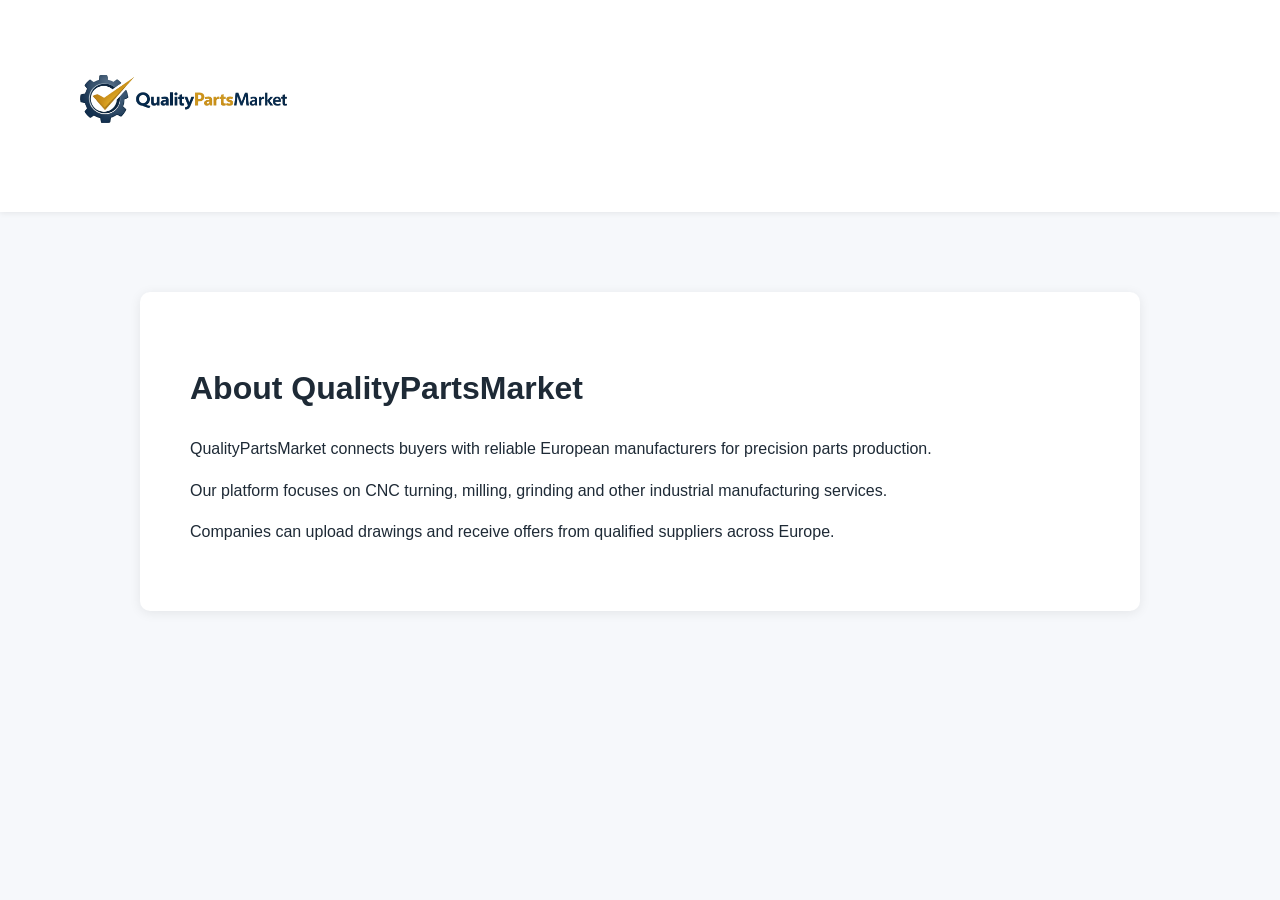
==== about.html @ a3151d11 "Create about.html" ====
<!DOCTYPE html>
<html lang="en">
<head>
<meta charset="UTF-8">
<meta name="viewport" content="width=device-width, initial-scale=1.0">
<title>About | QualityPartsMarket</title>

<style>

body{
margin:0;
font-family:Arial, Helvetica, sans-serif;
background:#f6f8fb;
color:#1e2a36;
}

.header{
background:white;
display:flex;
align-items:center;
padding:6px 40px;
box-shadow:0 1px 6px rgba(0,0,0,0.08);
}

.logo{
height:200px;
}

.container{
max-width:900px;
margin:80px auto;
background:white;
padding:50px;
border-radius:10px;
box-shadow:0 2px 12px rgba(0,0,0,0.08);
line-height:1.6;
}

@media (max-width:768px){
.header{padding:6px 6px;}
.logo{height:200px;}
.container{margin:40px 20px;padding:30px;}
}

</style>
</head>

<body>

<header class="header">
<img src="logo1.png" class="logo">
</header>

<div class="container">

<h1>About QualityPartsMarket</h1>

<p>
QualityPartsMarket connects buyers with reliable European manufacturers
for precision parts production.
</p>

<p>
Our platform focuses on CNC turning, milling, grinding and other
industrial manufacturing services.
</p>

<p>
Companies can upload drawings and receive offers from qualified suppliers
across Europe.
</p>

</div>

</body>
</html>
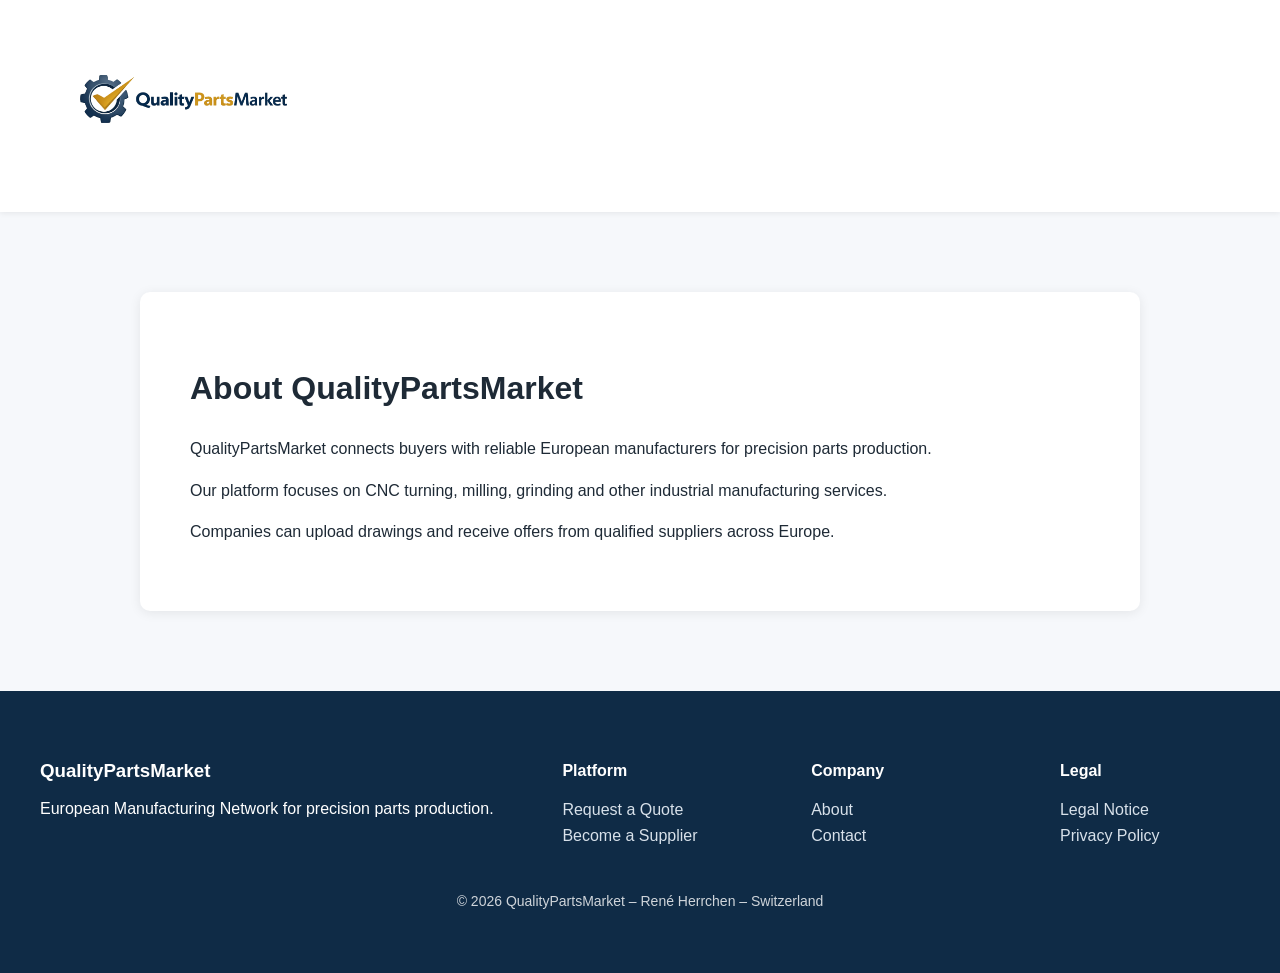
==== commit 00ee6384: "Update about.html" ====
--- a/about.html
+++ b/about.html
@@ -41,7 +41,39 @@
 .logo{height:200px;}
 .container{margin:40px 20px;padding:30px;}
 }
+.footer{
+background:#0f2b46;
+color:white;
+padding:50px 40px;
+margin-top:80px;
+}
 
+.footer-container{
+display:flex;
+justify-content:space-between;
+flex-wrap:wrap;
+max-width:1200px;
+margin:auto;
+gap:40px;
+}
+
+.footer-col{
+min-width:180px;
+}
+
+.footer-col a{
+display:block;
+color:#d8e1ea;
+text-decoration:none;
+margin-bottom:8px;
+}
+
+.footer-bottom{
+text-align:center;
+margin-top:40px;
+font-size:14px;
+opacity:0.8;
+}
 </style>
 </head>
 
@@ -71,6 +103,39 @@
 </p>
 
 </div>
+<footer class="footer">
 
+<div class="footer-container">
+
+<div class="footer-col">
+<h3>QualityPartsMarket</h3>
+<p>European Manufacturing Network for precision parts production.</p>
+</div>
+
+<div class="footer-col">
+<h4>Platform</h4>
+<a href="rfq.html">Request a Quote</a>
+<a href="supplier.html">Become a Supplier</a>
+</div>
+
+<div class="footer-col">
+<h4>Company</h4>
+<a href="about.html">About</a>
+<a href="contact.html">Contact</a>
+</div>
+
+<div class="footer-col">
+<h4>Legal</h4>
+<a href="legal.html">Legal Notice</a>
+<a href="privacy.html">Privacy Policy</a>
+</div>
+
+</div>
+
+<p class="footer-bottom">
+© 2026 QualityPartsMarket – René Herrchen – Switzerland
+</p>
+
+</footer>
 </body>
 </html>
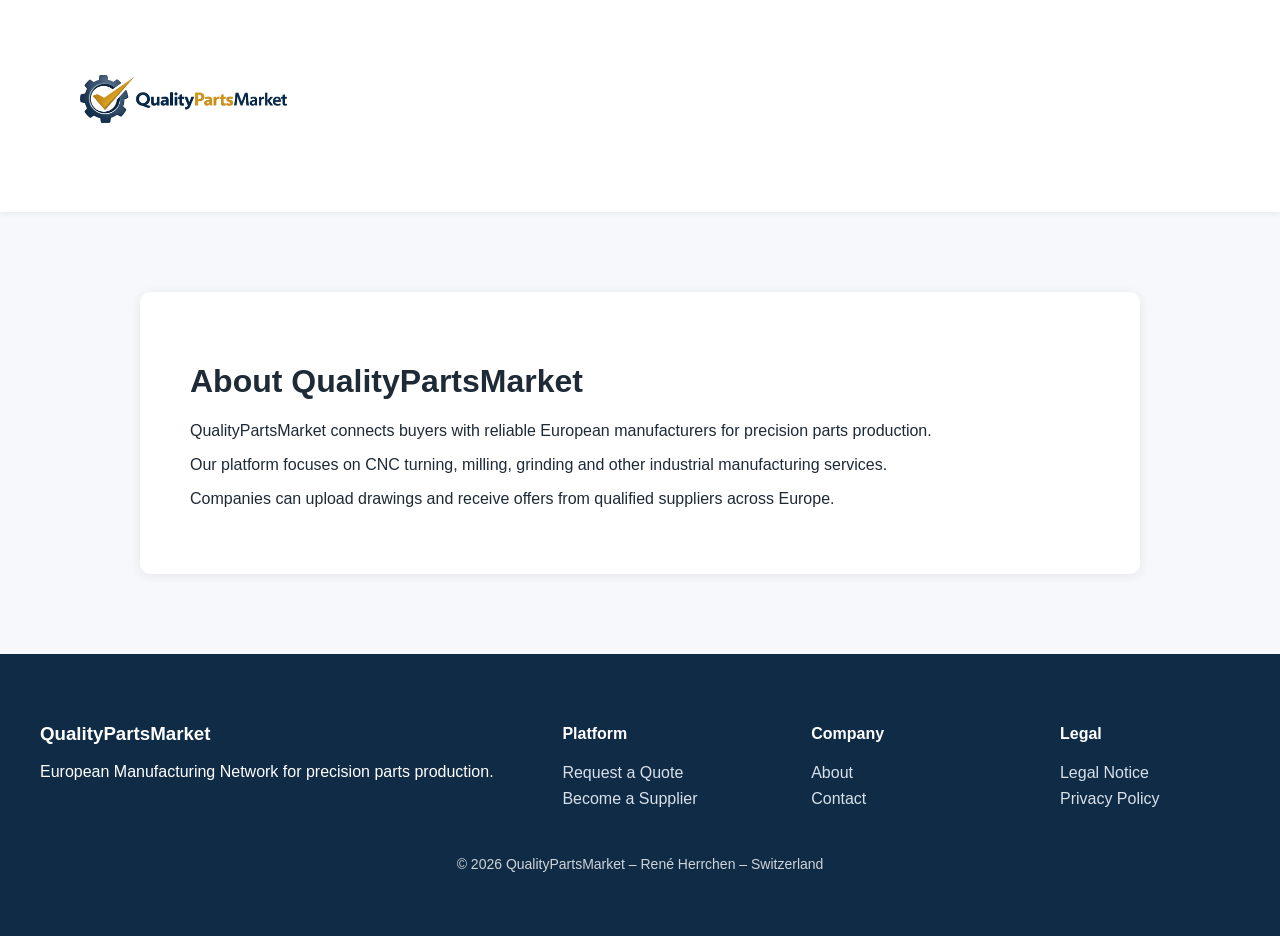
==== commit 81810991: "Update about.html" ====
--- a/about.html
+++ b/about.html
@@ -5,76 +5,7 @@
 <meta name="viewport" content="width=device-width, initial-scale=1.0">
 <title>About | QualityPartsMarket</title>
 
-<style>
-
-body{
-margin:0;
-font-family:Arial, Helvetica, sans-serif;
-background:#f6f8fb;
-color:#1e2a36;
-}
-
-.header{
-background:white;
-display:flex;
-align-items:center;
-padding:6px 40px;
-box-shadow:0 1px 6px rgba(0,0,0,0.08);
-}
-
-.logo{
-height:200px;
-}
-
-.container{
-max-width:900px;
-margin:80px auto;
-background:white;
-padding:50px;
-border-radius:10px;
-box-shadow:0 2px 12px rgba(0,0,0,0.08);
-line-height:1.6;
-}
-
-@media (max-width:768px){
-.header{padding:6px 6px;}
-.logo{height:200px;}
-.container{margin:40px 20px;padding:30px;}
-}
-.footer{
-background:#0f2b46;
-color:white;
-padding:50px 40px;
-margin-top:80px;
-}
-
-.footer-container{
-display:flex;
-justify-content:space-between;
-flex-wrap:wrap;
-max-width:1200px;
-margin:auto;
-gap:40px;
-}
-
-.footer-col{
-min-width:180px;
-}
-
-.footer-col a{
-display:block;
-color:#d8e1ea;
-text-decoration:none;
-margin-bottom:8px;
-}
-
-.footer-bottom{
-text-align:center;
-margin-top:40px;
-font-size:14px;
-opacity:0.8;
-}
-</style>
+<link rel="stylesheet" href="style.css">
 </head>
 
 <body>
--- a/style.css
+++ b/style.css
@@ -0,0 +1,135 @@
+body{
+margin:0;
+font-family:Arial, Helvetica, sans-serif;
+background:#f6f8fb;
+color:#1e2a36;
+}
+
+/* HEADER */
+
+.header{
+background:white;
+display:flex;
+align-items:center;
+padding:6px 40px;
+box-shadow:0 1px 6px rgba(0,0,0,0.08);
+}
+
+.logo{
+height:200px;
+width:auto;
+}
+
+/* CONTAINER */
+
+.container{
+max-width:900px;
+margin:80px auto;
+background:white;
+padding:50px;
+border-radius:10px;
+box-shadow:0 2px 12px rgba(0,0,0,0.08);
+}
+
+/* FORM */
+
+label{
+font-weight:600;
+display:block;
+margin-top:20px;
+}
+
+input, textarea{
+width:100%;
+padding:12px;
+margin-top:6px;
+border:1px solid #d9dde2;
+border-radius:6px;
+font-size:15px;
+}
+
+textarea{
+height:120px;
+}
+
+/* BUTTON */
+
+button{
+margin-top:30px;
+background:#d39b18;
+color:white;
+padding:14px 26px;
+border:none;
+border-radius:6px;
+font-size:16px;
+font-weight:600;
+cursor:pointer;
+}
+
+button:hover{
+opacity:0.9;
+}
+
+/* FOOTER */
+
+.footer{
+background:#0f2b46;
+color:white;
+padding:50px 40px;
+margin-top:80px;
+}
+
+.footer-container{
+display:flex;
+justify-content:space-between;
+flex-wrap:wrap;
+max-width:1200px;
+margin:auto;
+gap:40px;
+}
+
+.footer-col{
+min-width:180px;
+}
+
+.footer-col a{
+display:block;
+color:#d8e1ea;
+text-decoration:none;
+margin-bottom:8px;
+}
+
+.footer-bottom{
+text-align:center;
+margin-top:40px;
+font-size:14px;
+opacity:0.8;
+}
+
+/* MOBILE */
+
+@media (max-width:768px){
+
+.header{
+padding:6px 6px;
+}
+
+.logo{
+height:200px;
+}
+
+.container{
+margin:40px 20px;
+padding:30px;
+}
+
+.footer-container{
+flex-direction:column;
+gap:25px;
+}
+
+.footer{
+padding:40px 20px;
+}
+
+}
